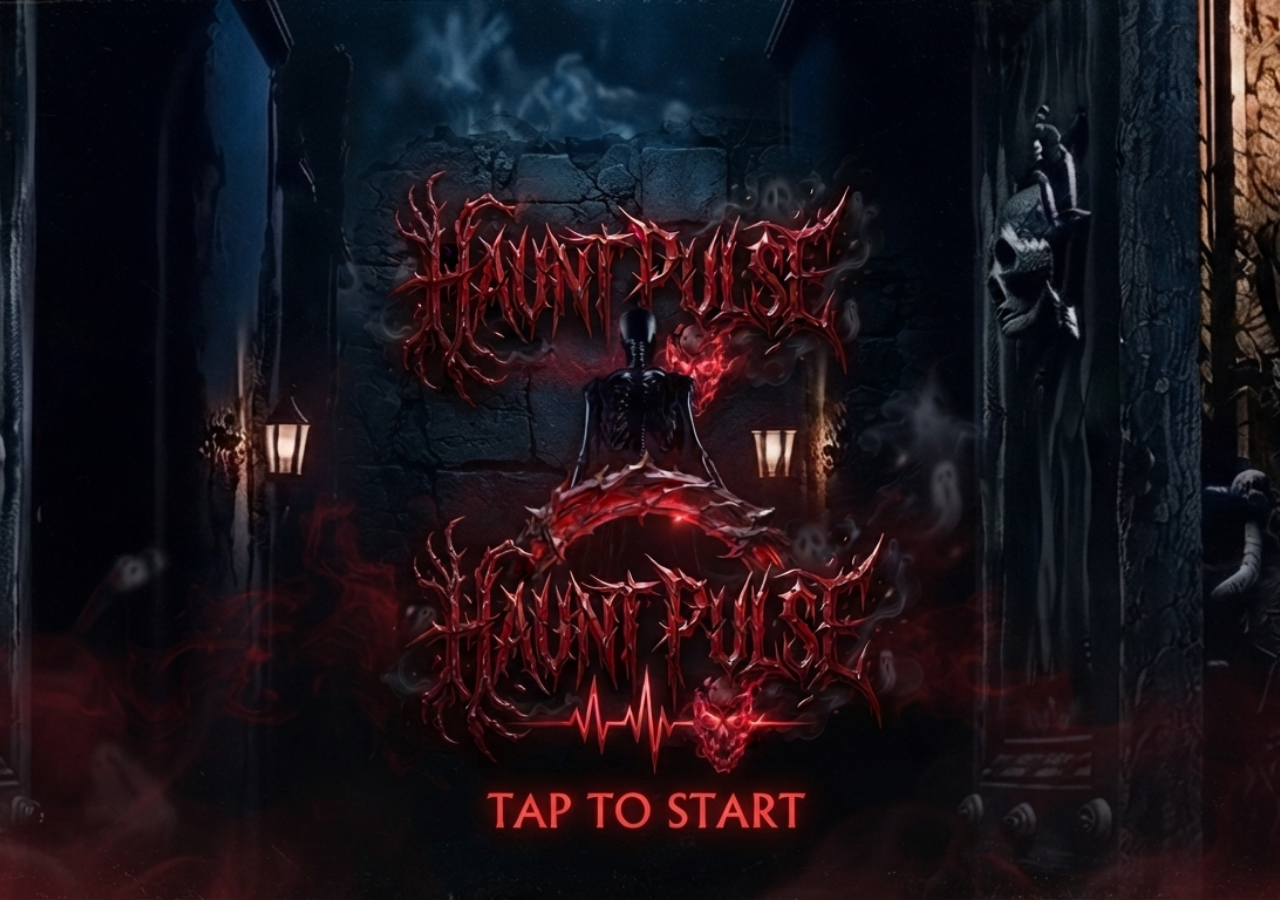
==== index.html @ 73c6eacd "Home Screen v1" ====
<!DOCTYPE html>
<html lang="en">
<head>
<meta charset="UTF-8">
<meta name="viewport" content="width=device-width, initial-scale=1.0">

<style>

body{
margin:0;
background:#000;
overflow:hidden;
}

.page-img{
position:absolute;
top:0;
left:0;
width:100%;
height:100%;
object-fit:cover;
display:none;
cursor:pointer;
}

#start-img{
display:block;
z-index:5;
}

#poster-img{
z-index:4;
}

#skeleton-img{
z-index:2;
}

@keyframes smoothFlicker{
0%,100%{
opacity:1;
filter:brightness(1);
}
50%{
opacity:.7;
filter:brightness(.8);
}
}

.flicker-effect{
animation:smoothFlicker .5s infinite;
}

/* ---------- BLINKING EYES ---------- */

.eyes{
position:absolute;
left:50%;
top:39%;
transform:translate(-50%,-50%);
width:180px;
height:40px;
display:none;
z-index:3;
pointer-events:none;
}

.eye{
position:absolute;
width:18px;
height:18px;
background:#ff0000;
border-radius:50%;
box-shadow:
0 0 8px red,
0 0 18px red,
0 0 30px crimson;
animation:blink 3s infinite,glow 1s infinite alternate;
}

.left-eye{
left:28px;
}

.right-eye{
right:28px;
}

@keyframes blink{

0%,88%,100%{
transform:scaleY(1);
opacity:1;
}

90%{
transform:scaleY(.1);
opacity:.5;
}

92%{
transform:scaleY(1);
opacity:1;
}

}

@keyframes glow{

from{
filter:brightness(.6);
}

to{
filter:brightness(1.8);
}

}

video{
position:absolute;
top:0;
left:0;
width:100%;
height:100%;
object-fit:cover;
display:none;
z-index:6;
}

</style>

</head>

<body>

<img id="start-img"
src="start.png"
class="page-img"
onclick="startSequence()">

<img id="poster-img"
src="AFTER POSTER.png"
class="page-img flicker-effect">

<img id="skeleton-img"
src="scary_house.png"
class="page-img">

<div class="eyes" id="eyes">

<div class="eye left-eye"></div>

<div class="eye right-eye"></div>

</div>

<video id="v1" src="video1.mp4"></video>

<video id="v2" src="video2.mp4"></video>

<script>

const introMusic=new Audio("intro-music.mp3");

function startSequence(){

introMusic.play();

document.getElementById("start-img").style.display="none";

document.getElementById("poster-img").style.display="block";

setTimeout(()=>{

document.getElementById("poster-img").style.display="none";

document.getElementById("skeleton-img").style.display="block";

document.getElementById("eyes").style.display="block";

},3000);

setTimeout(()=>{

document.getElementById("eyes").style.display="none";

document.getElementById("skeleton-img").style.display="none";

startVideos();

},6000);

}

function startVideos(){

const v1=document.getElementById("v1");

const v2=document.getElementById("v2");

v1.style.display="block";

v1.play();

v1.onended=function(){

v1.style.display="none";

v2.style.display="block";

v2.play();

}

v2.onended=function(){

window.location.href="main.html";

}

}

</script>

</body>
</html>
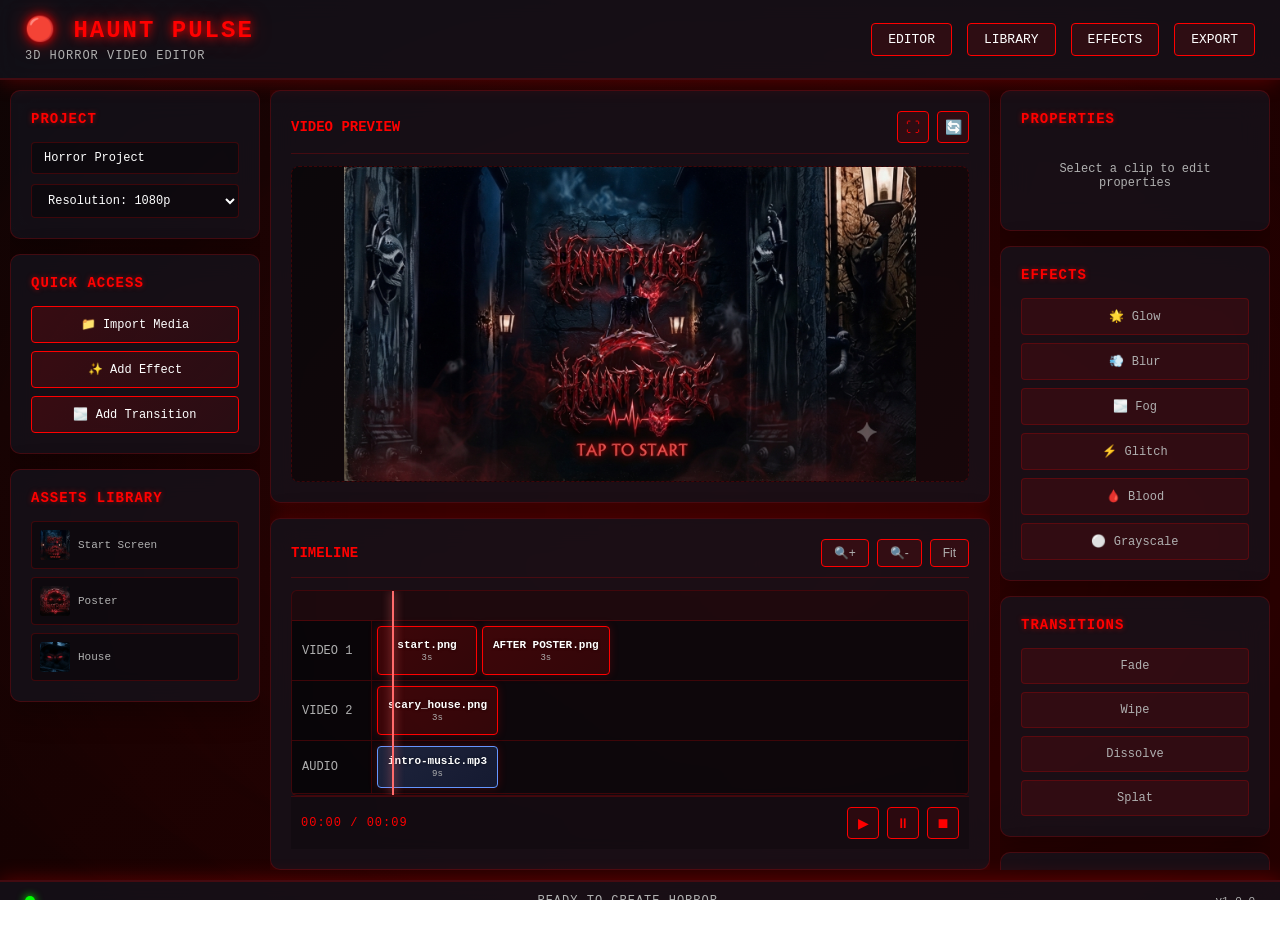
==== commit 03bc3497: "Transform into professional 3D horror video editor UI with glassmorphism, timeline, animations" ====
--- a/index.html
+++ b/index.html
@@ -1,227 +1,268 @@
-<!DOCTYPE html>
-<html lang="en">
-<head>
-<meta charset="UTF-8">
-<meta name="viewport" content="width=device-width, initial-scale=1.0">
-
-<style>
-
-body{
-margin:0;
-background:#000;
-overflow:hidden;
-}
-
-.page-img{
-position:absolute;
-top:0;
-left:0;
-width:100%;
-height:100%;
-object-fit:cover;
-display:none;
-cursor:pointer;
-}
-
-#start-img{
-display:block;
-z-index:5;
-}
-
-#poster-img{
-z-index:4;
-}
-
-#skeleton-img{
-z-index:2;
-}
-
-@keyframes smoothFlicker{
-0%,100%{
-opacity:1;
-filter:brightness(1);
-}
-50%{
-opacity:.7;
-filter:brightness(.8);
-}
-}
-
-.flicker-effect{
-animation:smoothFlicker .5s infinite;
-}
-
-/* ---------- BLINKING EYES ---------- */
-
-.eyes{
-position:absolute;
-left:50%;
-top:39%;
-transform:translate(-50%,-50%);
-width:180px;
-height:40px;
-display:none;
-z-index:3;
-pointer-events:none;
-}
-
-.eye{
-position:absolute;
-width:18px;
-height:18px;
-background:#ff0000;
-border-radius:50%;
-box-shadow:
-0 0 8px red,
-0 0 18px red,
-0 0 30px crimson;
-animation:blink 3s infinite,glow 1s infinite alternate;
-}
-
-.left-eye{
-left:28px;
-}
-
-.right-eye{
-right:28px;
-}
-
-@keyframes blink{
-
-0%,88%,100%{
-transform:scaleY(1);
-opacity:1;
-}
-
-90%{
-transform:scaleY(.1);
-opacity:.5;
-}
-
-92%{
-transform:scaleY(1);
-opacity:1;
-}
-
-}
-
-@keyframes glow{
-
-from{
-filter:brightness(.6);
-}
-
-to{
-filter:brightness(1.8);
-}
-
-}
-
-video{
-position:absolute;
-top:0;
-left:0;
-width:100%;
-height:100%;
-object-fit:cover;
-display:none;
-z-index:6;
-}
-
-</style>
-
-</head>
-
-<body>
-
-<img id="start-img"
-src="start.png"
-class="page-img"
-onclick="startSequence()">
-
-<img id="poster-img"
-src="AFTER POSTER.png"
-class="page-img flicker-effect">
-
-<img id="skeleton-img"
-src="scary_house.png"
-class="page-img">
-
-<div class="eyes" id="eyes">
-
-<div class="eye left-eye"></div>
-
-<div class="eye right-eye"></div>
-
-</div>
-
-<video id="v1" src="video1.mp4"></video>
-
-<video id="v2" src="video2.mp4"></video>
-
-<script>
-
-const introMusic=new Audio("intro-music.mp3");
-
-function startSequence(){
-
-introMusic.play();
-
-document.getElementById("start-img").style.display="none";
-
-document.getElementById("poster-img").style.display="block";
-
-setTimeout(()=>{
-
-document.getElementById("poster-img").style.display="none";
-
-document.getElementById("skeleton-img").style.display="block";
-
-document.getElementById("eyes").style.display="block";
-
-},3000);
-
-setTimeout(()=>{
-
-document.getElementById("eyes").style.display="none";
-
-document.getElementById("skeleton-img").style.display="none";
-
-startVideos();
-
-},6000);
-
-}
-
-function startVideos(){
-
-const v1=document.getElementById("v1");
-
-const v2=document.getElementById("v2");
-
-v1.style.display="block";
-
-v1.play();
-
-v1.onended=function(){
-
-v1.style.display="none";
-
-v2.style.display="block";
-
-v2.play();
-
-}
-
-v2.onended=function(){
-
-window.location.href="main.html";
-
-}
-
-}
-
-</script>
-
-</body>
-</html>+<!DOCTYPE html>
+<html lang="en">
+<head>
+    <meta charset="UTF-8">
+    <meta name="viewport" content="width=device-width, initial-scale=1.0">
+    <title>Haunt - 3D Horror Video Editor</title>
+    <link rel="stylesheet" href="style.css">
+</head>
+<body>
+
+<!-- ANIMATED FOG BACKGROUND -->
+<div class="fog-container">
+    <div class="fog fog-1"></div>
+    <div class="fog fog-2"></div>
+    <div class="fog fog-3"></div>
+</div>
+
+<!-- HEADER -->
+<header class="header">
+    <div class="header-content">
+        <div class="logo-section">
+            <h1 class="logo">🔴 HAUNT PULSE</h1>
+            <span class="tagline">3D Horror Video Editor</span>
+        </div>
+        <nav class="nav">
+            <button class="nav-btn" onclick="showTab('editor')">Editor</button>
+            <button class="nav-btn" onclick="showTab('library')">Library</button>
+            <button class="nav-btn" onclick="showTab('effects')">Effects</button>
+            <button class="nav-btn" onclick="showTab('export')">Export</button>
+        </nav>
+    </div>
+</header>
+
+<!-- MAIN CONTAINER -->
+<div class="main-container">
+    
+    <!-- SIDEBAR LEFT -->
+    <aside class="sidebar sidebar-left">
+        <div class="panel glass-panel">
+            <h3 class="panel-title">Project</h3>
+            <div class="project-info">
+                <input type="text" placeholder="Project Name" class="input-field" value="Horror Project">
+                <select class="input-field">
+                    <option>Resolution: 1080p</option>
+                    <option>Resolution: 4K</option>
+                    <option>Resolution: 720p</option>
+                </select>
+            </div>
+        </div>
+
+        <div class="panel glass-panel">
+            <h3 class="panel-title">Quick Access</h3>
+            <div class="quick-access">
+                <button class="quick-btn" onclick="importMedia()">📁 Import Media</button>
+                <button class="quick-btn" onclick="addEffect()">✨ Add Effect</button>
+                <button class="quick-btn" onclick="addTransition()">🌫️ Add Transition</button>
+            </div>
+        </div>
+
+        <div class="panel glass-panel">
+            <h3 class="panel-title">Assets Library</h3>
+            <div class="asset-list">
+                <div class="asset-item" onclick="selectAsset(this)">
+                    <img src="start.png" alt="Start Screen">
+                    <span>Start Screen</span>
+                </div>
+                <div class="asset-item" onclick="selectAsset(this)">
+                    <img src="AFTER POSTER.png" alt="Poster">
+                    <span>Poster</span>
+                </div>
+                <div class="asset-item" onclick="selectAsset(this)">
+                    <img src="scary_house.png" alt="House">
+                    <span>House</span>
+                </div>
+            </div>
+        </div>
+    </aside>
+
+    <!-- CENTER WORKSPACE -->
+    <main class="workspace">
+        
+        <!-- VIDEO PREVIEW -->
+        <div class="preview-container glass-panel">
+            <div class="preview-header">
+                <h3>Video Preview</h3>
+                <div class="preview-controls">
+                    <button class="preview-btn" onclick="toggleFullscreen()">⛶</button>
+                    <button class="preview-btn" onclick="resetPreview()">🔄</button>
+                </div>
+            </div>
+            <div class="video-display">
+                <img id="preview-img" src="start.png" class="preview-media" alt="Preview">
+                <video id="preview-video" class="preview-media" style="display:none;"></video>
+                <div class="blinking-eyes" id="preview-eyes">
+                    <div class="eye eye-left"></div>
+                    <div class="eye eye-right"></div>
+                </div>
+                <div class="preview-overlay">
+                    <button class="play-btn" onclick="togglePreviewPlay()">▶</button>
+                </div>
+            </div>
+        </div>
+
+        <!-- TIMELINE SECTION -->
+        <div class="timeline-container glass-panel">
+            <div class="timeline-header">
+                <h3>Timeline</h3>
+                <div class="timeline-controls">
+                    <button class="timeline-btn" onclick="zoomTimelineIn()">🔍+</button>
+                    <button class="timeline-btn" onclick="zoomTimelineOut()">🔍-</button>
+                    <button class="timeline-btn" onclick="fitTimeline()">Fit</button>
+                </div>
+            </div>
+            
+            <div class="timeline-content">
+                <div class="timeline-ruler"></div>
+                <div class="timeline-tracks">
+                    
+                    <!-- Video Track 1 -->
+                    <div class="track">
+                        <div class="track-label">Video 1</div>
+                        <div class="track-content">
+                            <div class="clip video-clip" draggable="true" onclick="selectClip(this)">
+                                <span class="clip-label">start.png</span>
+                                <span class="clip-duration">3s</span>
+                            </div>
+                            <div class="clip video-clip" draggable="true" onclick="selectClip(this)">
+                                <span class="clip-label">AFTER POSTER.png</span>
+                                <span class="clip-duration">3s</span>
+                            </div>
+                        </div>
+                    </div>
+
+                    <!-- Video Track 2 -->
+                    <div class="track">
+                        <div class="track-label">Video 2</div>
+                        <div class="track-content">
+                            <div class="clip video-clip" draggable="true" onclick="selectClip(this)">
+                                <span class="clip-label">scary_house.png</span>
+                                <span class="clip-duration">3s</span>
+                            </div>
+                        </div>
+                    </div>
+
+                    <!-- Audio Track -->
+                    <div class="track audio-track">
+                        <div class="track-label">Audio</div>
+                        <div class="track-content">
+                            <div class="clip audio-clip" draggable="true" onclick="selectClip(this)">
+                                <span class="clip-label">intro-music.mp3</span>
+                                <span class="clip-duration">9s</span>
+                            </div>
+                        </div>
+                    </div>
+
+                </div>
+                <div class="timeline-playhead"></div>
+            </div>
+
+            <div class="timeline-footer">
+                <div class="time-display">
+                    <span id="current-time">00:00</span> / <span id="total-time">00:09</span>
+                </div>
+                <div class="timeline-playback">
+                    <button class="play-btn-timeline" onclick="playTimeline()">▶</button>
+                    <button class="play-btn-timeline" onclick="pauseTimeline()">⏸</button>
+                    <button class="play-btn-timeline" onclick="stopTimeline()">⏹</button>
+                </div>
+            </div>
+        </div>
+    </main>
+
+    <!-- SIDEBAR RIGHT -->
+    <aside class="sidebar sidebar-right">
+        
+        <!-- PROPERTIES PANEL -->
+        <div class="panel glass-panel">
+            <h3 class="panel-title">Properties</h3>
+            <div class="properties-content" id="properties-content">
+                <p class="info-text">Select a clip to edit properties</p>
+            </div>
+        </div>
+
+        <!-- EFFECTS PANEL -->
+        <div class="panel glass-panel">
+            <h3 class="panel-title">Effects</h3>
+            <div class="effects-list">
+                <button class="effect-btn" onclick="applyEffect('glow')">🌟 Glow</button>
+                <button class="effect-btn" onclick="applyEffect('blur')">💨 Blur</button>
+                <button class="effect-btn" onclick="applyEffect('fog')">🌫️ Fog</button>
+                <button class="effect-btn" onclick="applyEffect('glitch')">⚡ Glitch</button>
+                <button class="effect-btn" onclick="applyEffect('blood')">🩸 Blood</button>
+                <button class="effect-btn" onclick="applyEffect('grayscale')">⚪ Grayscale</button>
+            </div>
+        </div>
+
+        <!-- TRANSITIONS PANEL -->
+        <div class="panel glass-panel">
+            <h3 class="panel-title">Transitions</h3>
+            <div class="transitions-list">
+                <button class="transition-btn" onclick="applyTransition('fade')">Fade</button>
+                <button class="transition-btn" onclick="applyTransition('wipe')">Wipe</button>
+                <button class="transition-btn" onclick="applyTransition('dissolve')">Dissolve</button>
+                <button class="transition-btn" onclick="applyTransition('blood-splat')">Splat</button>
+            </div>
+        </div>
+
+        <!-- EXPORT PANEL -->
+        <div class="panel glass-panel">
+            <h3 class="panel-title">Export</h3>
+            <div class="export-options">
+                <button class="export-btn primary-btn" onclick="exportProject()">📤 Export Video</button>
+                <button class="export-btn" onclick="exportPreset()">💾 Save Preset</button>
+            </div>
+        </div>
+    </aside>
+
+</div>
+
+<!-- FOOTER -->
+<footer class="footer">
+    <div class="footer-content">
+        <span class="status-indicator">● Online</span>
+        <span class="status-text">Ready to Create Horror</span>
+        <span class="version">v1.0.0</span>
+    </div>
+</footer>
+
+<!-- MODALS -->
+<div class="modal" id="export-modal">
+    <div class="modal-content glass-panel">
+        <div class="modal-header">
+            <h2>Export Project</h2>
+            <button class="close-btn" onclick="closeModal('export-modal')">&times;</button>
+        </div>
+        <div class="modal-body">
+            <div class="form-group">
+                <label>Filename:</label>
+                <input type="text" value="horror-project.mp4" class="input-field">
+            </div>
+            <div class="form-group">
+                <label>Quality:</label>
+                <select class="input-field">
+                    <option>4K (2160p) - High</option>
+                    <option selected>1080p - Standard</option>
+                    <option>720p - Fast</option>
+                </select>
+            </div>
+            <div class="form-group">
+                <label>Format:</label>
+                <select class="input-field">
+                    <option>MP4</option>
+                    <option>WebM</option>
+                    <option>MOV</option>
+                </select>
+            </div>
+        </div>
+        <div class="modal-footer">
+            <button class="btn secondary-btn" onclick="closeModal('export-modal')">Cancel</button>
+            <button class="btn primary-btn" onclick="confirmExport()">Export</button>
+        </div>
+    </div>
+</div>
+
+<script src="script.js"></script>
+
+</body>
+</html>
--- a/style.css
+++ b/style.css
@@ -0,0 +1,1094 @@
+/* ==================== GLOBAL STYLES ==================== */
+
+* {
+    margin: 0;
+    padding: 0;
+    box-sizing: border-box;
+}
+
+:root {
+    --primary-color: #ff0000;
+    --secondary-color: #cc0000;
+    --bg-dark: #0a0a0a;
+    --bg-darker: #050505;
+    --glass-bg: rgba(20, 20, 30, 0.7);
+    --glass-border: rgba(255, 0, 0, 0.2);
+    --text-primary: #ffffff;
+    --text-secondary: #b0b0b0;
+    --accent-red: #ff0000;
+    --accent-glow: #ff6b6b;
+    --shadow-glow: 0 0 20px rgba(255, 0, 0, 0.3);
+    --font-horror: 'Courier New', monospace;
+}
+
+html, body {
+    width: 100%;
+    height: 100%;
+    overflow: hidden;
+    background: linear-gradient(135deg, var(--bg-darker) 0%, #1a0000 100%);
+    color: var(--text-primary);
+    font-family: var(--font-horror);
+}
+
+/* ==================== FOG ANIMATION ==================== */
+
+.fog-container {
+    position: fixed;
+    top: 0;
+    left: 0;
+    width: 100%;
+    height: 100%;
+    pointer-events: none;
+    z-index: 1;
+    overflow: hidden;
+}
+
+.fog {
+    position: absolute;
+    width: 200%;
+    height: 200%;
+    background: radial-gradient(ellipse at center, rgba(255, 0, 0, 0.05) 0%, transparent 70%);
+    filter: blur(50px);
+    animation: fogDrift 20s infinite ease-in-out;
+}
+
+.fog-1 {
+    top: -50%;
+    left: -50%;
+    animation-delay: 0s;
+}
+
+.fog-2 {
+    top: -40%;
+    left: -40%;
+    animation-delay: 5s;
+}
+
+.fog-3 {
+    top: -45%;
+    left: -45%;
+    animation-delay: 10s;
+}
+
+@keyframes fogDrift {
+    0%, 100% {
+        transform: translate(0, 0) scale(1);
+        opacity: 0.3;
+    }
+    50% {
+        transform: translate(50px, 30px) scale(1.1);
+        opacity: 0.5;
+    }
+}
+
+/* ==================== HEADER ==================== */
+
+.header {
+    position: relative;
+    z-index: 100;
+    background: var(--glass-bg);
+    backdrop-filter: blur(10px);
+    border-bottom: 2px solid var(--glass-border);
+    padding: 15px 25px;
+    box-shadow: var(--shadow-glow);
+}
+
+.header-content {
+    display: flex;
+    justify-content: space-between;
+    align-items: center;
+    max-width: 1800px;
+    margin: 0 auto;
+}
+
+.logo-section {
+    display: flex;
+    flex-direction: column;
+    gap: 5px;
+}
+
+.logo {
+    font-size: 24px;
+    font-weight: bold;
+    color: var(--accent-red);
+    text-shadow: 0 0 10px var(--accent-red), 0 0 20px rgba(255, 0, 0, 0.5);
+    animation: pulseGlow 2s ease-in-out infinite;
+    letter-spacing: 2px;
+}
+
+.tagline {
+    font-size: 12px;
+    color: var(--text-secondary);
+    text-transform: uppercase;
+    letter-spacing: 1px;
+}
+
+@keyframes pulseGlow {
+    0%, 100% {
+        text-shadow: 0 0 10px var(--accent-red), 0 0 20px rgba(255, 0, 0, 0.5);
+    }
+    50% {
+        text-shadow: 0 0 20px var(--accent-red), 0 0 40px rgba(255, 0, 0, 0.8);
+    }
+}
+
+.nav {
+    display: flex;
+    gap: 15px;
+}
+
+.nav-btn {
+    padding: 8px 16px;
+    background: rgba(255, 0, 0, 0.1);
+    border: 1px solid var(--accent-red);
+    color: var(--text-primary);
+    border-radius: 4px;
+    cursor: pointer;
+    font-family: var(--font-horror);
+    font-size: 13px;
+    text-transform: uppercase;
+    transition: all 0.3s ease;
+}
+
+.nav-btn:hover {
+    background: rgba(255, 0, 0, 0.2);
+    box-shadow: 0 0 10px rgba(255, 0, 0, 0.4);
+    transform: translateY(-2px);
+}
+
+/* ==================== MAIN LAYOUT ==================== */
+
+.main-container {
+    display: grid;
+    grid-template-columns: 280px 1fr 300px;
+    gap: 15px;
+    padding: 15px;
+    height: calc(100vh - 100px);
+    z-index: 10;
+    position: relative;
+}
+
+@media (max-width: 1400px) {
+    .main-container {
+        grid-template-columns: 250px 1fr 270px;
+        gap: 10px;
+        padding: 10px;
+    }
+}
+
+@media (max-width: 1200px) {
+    .main-container {
+        grid-template-columns: 1fr;
+        height: auto;
+    }
+    
+    .sidebar {
+        display: none;
+    }
+}
+
+/* ==================== SIDEBARS ==================== */
+
+.sidebar {
+    display: flex;
+    flex-direction: column;
+    gap: 15px;
+    overflow-y: auto;
+}
+
+.sidebar::-webkit-scrollbar {
+    width: 8px;
+}
+
+.sidebar::-webkit-scrollbar-track {
+    background: var(--glass-bg);
+    border-radius: 10px;
+}
+
+.sidebar::-webkit-scrollbar-thumb {
+    background: var(--accent-red);
+    border-radius: 10px;
+}
+
+.sidebar-left {
+    max-height: 100%;
+}
+
+.sidebar-right {
+    max-height: 100%;
+}
+
+/* ==================== GLASSMORPHISM PANELS ==================== */
+
+.glass-panel {
+    background: var(--glass-bg);
+    backdrop-filter: blur(15px);
+    border: 1px solid var(--glass-border);
+    border-radius: 10px;
+    padding: 20px;
+    box-shadow: 0 8px 32px rgba(0, 0, 0, 0.3), var(--shadow-glow);
+    transition: all 0.3s ease;
+}
+
+.glass-panel:hover {
+    border-color: var(--accent-red);
+    box-shadow: 0 8px 32px rgba(0, 0, 0, 0.4), 0 0 30px rgba(255, 0, 0, 0.4);
+    transform: translateY(-2px);
+}
+
+.panel {
+    border-radius: 10px;
+    background: var(--glass-bg);
+    backdrop-filter: blur(15px);
+    border: 1px solid var(--glass-border);
+    box-shadow: 0 8px 32px rgba(0, 0, 0, 0.3);
+}
+
+.panel-title {
+    color: var(--accent-red);
+    font-size: 14px;
+    text-transform: uppercase;
+    letter-spacing: 1px;
+    margin-bottom: 15px;
+    text-shadow: 0 0 5px rgba(255, 0, 0, 0.5);
+}
+
+/* ==================== WORKSPACE ==================== */
+
+.workspace {
+    display: flex;
+    flex-direction: column;
+    gap: 15px;
+    height: 100%;
+    overflow: hidden;
+}
+
+/* ==================== PREVIEW CONTAINER ==================== */
+
+.preview-container {
+    flex: 1.2;
+    display: flex;
+    flex-direction: column;
+    min-height: 250px;
+}
+
+.preview-header {
+    display: flex;
+    justify-content: space-between;
+    align-items: center;
+    margin-bottom: 12px;
+    padding-bottom: 10px;
+    border-bottom: 1px solid var(--glass-border);
+}
+
+.preview-header h3 {
+    color: var(--accent-red);
+    font-size: 14px;
+    text-transform: uppercase;
+}
+
+.preview-controls {
+    display: flex;
+    gap: 8px;
+}
+
+.preview-btn {
+    width: 32px;
+    height: 32px;
+    background: rgba(255, 0, 0, 0.1);
+    border: 1px solid var(--accent-red);
+    color: var(--accent-red);
+    border-radius: 4px;
+    cursor: pointer;
+    font-size: 14px;
+    transition: all 0.2s ease;
+}
+
+.preview-btn:hover {
+    background: rgba(255, 0, 0, 0.2);
+    box-shadow: 0 0 10px rgba(255, 0, 0, 0.4);
+}
+
+.video-display {
+    flex: 1;
+    position: relative;
+    background: linear-gradient(135deg, rgba(0, 0, 0, 0.5), rgba(20, 0, 0, 0.5));
+    border: 1px dashed var(--glass-border);
+    border-radius: 8px;
+    overflow: hidden;
+    display: flex;
+    align-items: center;
+    justify-content: center;
+}
+
+.preview-media {
+    width: 100%;
+    height: 100%;
+    object-fit: contain;
+}
+
+.blinking-eyes {
+    position: absolute;
+    width: 100px;
+    height: 25px;
+    top: 50%;
+    left: 50%;
+    transform: translate(-50%, -50%);
+    display: none;
+    z-index: 5;
+}
+
+.eye {
+    position: absolute;
+    width: 12px;
+    height: 12px;
+    background: var(--accent-red);
+    border-radius: 50%;
+    box-shadow: 0 0 8px var(--accent-red), 0 0 15px rgba(255, 0, 0, 0.6);
+    animation: blink 3s infinite, eyeGlow 1s infinite alternate;
+}
+
+.eye-left {
+    left: 15px;
+    top: 50%;
+    transform: translateY(-50%);
+}
+
+.eye-right {
+    right: 15px;
+    top: 50%;
+    transform: translateY(-50%);
+}
+
+@keyframes blink {
+    0%, 88%, 100% {
+        transform: translateY(-50%) scaleY(1);
+        opacity: 1;
+    }
+    90%, 92% {
+        transform: translateY(-50%) scaleY(0.1);
+        opacity: 0.5;
+    }
+}
+
+@keyframes eyeGlow {
+    from {
+        filter: brightness(0.6);
+        box-shadow: 0 0 5px var(--accent-red), 0 0 10px rgba(255, 0, 0, 0.4);
+    }
+    to {
+        filter: brightness(1.8);
+        box-shadow: 0 0 15px var(--accent-red), 0 0 30px rgba(255, 0, 0, 0.8);
+    }
+}
+
+.preview-overlay {
+    position: absolute;
+    inset: 0;
+    display: flex;
+    align-items: center;
+    justify-content: center;
+    background: rgba(0, 0, 0, 0.3);
+    opacity: 0;
+    transition: opacity 0.3s ease;
+}
+
+.video-display:hover .preview-overlay {
+    opacity: 1;
+}
+
+.play-btn {
+    width: 60px;
+    height: 60px;
+    border-radius: 50%;
+    background: rgba(255, 0, 0, 0.3);
+    border: 2px solid var(--accent-red);
+    color: var(--accent-red);
+    font-size: 24px;
+    cursor: pointer;
+    transition: all 0.3s ease;
+    display: flex;
+    align-items: center;
+    justify-content: center;
+}
+
+.play-btn:hover {
+    background: rgba(255, 0, 0, 0.5);
+    box-shadow: 0 0 20px rgba(255, 0, 0, 0.6);
+    transform: scale(1.1);
+}
+
+/* ==================== TIMELINE ==================== */
+
+.timeline-container {
+    flex: 1;
+    display: flex;
+    flex-direction: column;
+    min-height: 200px;
+}
+
+.timeline-header {
+    display: flex;
+    justify-content: space-between;
+    align-items: center;
+    margin-bottom: 12px;
+    padding-bottom: 10px;
+    border-bottom: 1px solid var(--glass-border);
+}
+
+.timeline-header h3 {
+    color: var(--accent-red);
+    font-size: 14px;
+    text-transform: uppercase;
+}
+
+.timeline-controls {
+    display: flex;
+    gap: 8px;
+}
+
+.timeline-btn {
+    padding: 6px 12px;
+    background: rgba(255, 0, 0, 0.1);
+    border: 1px solid var(--accent-red);
+    color: var(--text-secondary);
+    border-radius: 4px;
+    cursor: pointer;
+    font-size: 12px;
+    transition: all 0.2s ease;
+}
+
+.timeline-btn:hover {
+    background: rgba(255, 0, 0, 0.2);
+    color: var(--accent-red);
+}
+
+.timeline-content {
+    flex: 1;
+    position: relative;
+    background: rgba(0, 0, 0, 0.3);
+    border: 1px solid var(--glass-border);
+    border-radius: 6px;
+    overflow-x: auto;
+    overflow-y: auto;
+    display: flex;
+    flex-direction: column;
+}
+
+.timeline-content::-webkit-scrollbar {
+    height: 8px;
+}
+
+.timeline-content::-webkit-scrollbar-track {
+    background: transparent;
+}
+
+.timeline-content::-webkit-scrollbar-thumb {
+    background: var(--accent-red);
+    border-radius: 4px;
+}
+
+.timeline-ruler {
+    height: 30px;
+    background: rgba(255, 0, 0, 0.05);
+    border-bottom: 1px solid var(--glass-border);
+    display: flex;
+    align-items: center;
+    padding: 0 10px;
+    font-size: 10px;
+    color: var(--text-secondary);
+    position: sticky;
+    top: 0;
+    z-index: 5;
+}
+
+.timeline-tracks {
+    flex: 1;
+    position: relative;
+}
+
+.track {
+    display: flex;
+    border-bottom: 1px solid var(--glass-border);
+    min-height: 60px;
+    background: rgba(0, 0, 0, 0.2);
+}
+
+.track:hover {
+    background: rgba(255, 0, 0, 0.05);
+}
+
+.track-label {
+    width: 80px;
+    padding: 10px;
+    font-size: 12px;
+    color: var(--text-secondary);
+    border-right: 1px solid var(--glass-border);
+    display: flex;
+    align-items: center;
+    text-transform: uppercase;
+    background: rgba(0, 0, 0, 0.3);
+}
+
+.track-content {
+    flex: 1;
+    position: relative;
+    display: flex;
+    padding: 5px;
+    gap: 5px;
+}
+
+.clip {
+    position: relative;
+    background: linear-gradient(135deg, rgba(255, 0, 0, 0.2), rgba(200, 0, 0, 0.2));
+    border: 1px solid var(--accent-red);
+    border-radius: 4px;
+    padding: 8px 10px;
+    min-width: 100px;
+    cursor: grab;
+    user-select: none;
+    display: flex;
+    flex-direction: column;
+    justify-content: center;
+    align-items: center;
+    transition: all 0.2s ease;
+    box-shadow: 0 0 10px rgba(255, 0, 0, 0.2);
+}
+
+.clip:active {
+    cursor: grabbing;
+}
+
+.clip:hover {
+    background: linear-gradient(135deg, rgba(255, 0, 0, 0.3), rgba(200, 0, 0, 0.3));
+    box-shadow: 0 0 15px rgba(255, 0, 0, 0.4);
+    transform: translateY(-2px);
+}
+
+.clip.selected {
+    border-color: var(--accent-glow);
+    background: linear-gradient(135deg, rgba(255, 107, 107, 0.4), rgba(220, 50, 50, 0.4));
+    box-shadow: 0 0 20px rgba(255, 0, 0, 0.6);
+}
+
+.clip-label {
+    font-size: 11px;
+    color: var(--text-primary);
+    font-weight: bold;
+    text-shadow: 0 0 3px rgba(0, 0, 0, 0.5);
+}
+
+.clip-duration {
+    font-size: 9px;
+    color: var(--text-secondary);
+    margin-top: 2px;
+}
+
+.video-clip {
+    background: linear-gradient(135deg, rgba(255, 0, 0, 0.2), rgba(200, 0, 0, 0.2));
+    border-color: var(--accent-red);
+}
+
+.audio-clip {
+    background: linear-gradient(135deg, rgba(100, 150, 255, 0.2), rgba(50, 100, 200, 0.2));
+    border-color: #6496ff;
+}
+
+.audio-track {
+    min-height: 50px;
+}
+
+.timeline-playhead {
+    position: absolute;
+    width: 2px;
+    height: 100%;
+    background: var(--accent-glow);
+    top: 0;
+    left: 100px;
+    z-index: 10;
+    box-shadow: 0 0 10px var(--accent-glow);
+}
+
+.timeline-footer {
+    display: flex;
+    justify-content: space-between;
+    align-items: center;
+    padding: 10px;
+    border-top: 1px solid var(--glass-border);
+    background: rgba(0, 0, 0, 0.2);
+}
+
+.time-display {
+    font-size: 12px;
+    color: var(--accent-red);
+    font-family: 'Courier New', monospace;
+    letter-spacing: 1px;
+}
+
+.timeline-playback {
+    display: flex;
+    gap: 8px;
+}
+
+.play-btn-timeline {
+    width: 32px;
+    height: 32px;
+    background: rgba(255, 0, 0, 0.1);
+    border: 1px solid var(--accent-red);
+    color: var(--accent-red);
+    border-radius: 4px;
+    cursor: pointer;
+    font-size: 14px;
+    transition: all 0.2s ease;
+    display: flex;
+    align-items: center;
+    justify-content: center;
+}
+
+.play-btn-timeline:hover {
+    background: rgba(255, 0, 0, 0.2);
+    box-shadow: 0 0 10px rgba(255, 0, 0, 0.4);
+}
+
+/* ==================== PROJECT INFO ==================== */
+
+.project-info {
+    display: flex;
+    flex-direction: column;
+    gap: 10px;
+}
+
+.input-field {
+    padding: 8px 12px;
+    background: rgba(0, 0, 0, 0.3);
+    border: 1px solid var(--glass-border);
+    border-radius: 4px;
+    color: var(--text-primary);
+    font-family: var(--font-horror);
+    font-size: 12px;
+    transition: all 0.2s ease;
+}
+
+.input-field:focus {
+    outline: none;
+    border-color: var(--accent-red);
+    box-shadow: 0 0 10px rgba(255, 0, 0, 0.3);
+    background: rgba(255, 0, 0, 0.05);
+}
+
+.input-field::placeholder {
+    color: var(--text-secondary);
+}
+
+/* ==================== QUICK ACCESS ==================== */
+
+.quick-access {
+    display: flex;
+    flex-direction: column;
+    gap: 8px;
+}
+
+.quick-btn {
+    padding: 10px;
+    background: linear-gradient(135deg, rgba(255, 0, 0, 0.15), rgba(200, 0, 0, 0.1));
+    border: 1px solid var(--accent-red);
+    color: var(--text-primary);
+    border-radius: 4px;
+    cursor: pointer;
+    font-size: 12px;
+    font-family: var(--font-horror);
+    transition: all 0.2s ease;
+}
+
+.quick-btn:hover {
+    background: linear-gradient(135deg, rgba(255, 0, 0, 0.25), rgba(200, 0, 0, 0.2));
+    box-shadow: 0 0 10px rgba(255, 0, 0, 0.4);
+    transform: translateX(3px);
+}
+
+/* ==================== ASSET LIST ==================== */
+
+.asset-list {
+    display: grid;
+    grid-template-columns: 1fr;
+    gap: 8px;
+}
+
+.asset-item {
+    display: flex;
+    align-items: center;
+    gap: 8px;
+    padding: 8px;
+    background: rgba(0, 0, 0, 0.3);
+    border: 1px solid var(--glass-border);
+    border-radius: 4px;
+    cursor: pointer;
+    transition: all 0.2s ease;
+}
+
+.asset-item:hover {
+    border-color: var(--accent-red);
+    background: rgba(255, 0, 0, 0.05);
+    transform: translateX(3px);
+}
+
+.asset-item img {
+    width: 30px;
+    height: 30px;
+    object-fit: cover;
+    border-radius: 3px;
+}
+
+.asset-item span {
+    font-size: 11px;
+    color: var(--text-secondary);
+    flex: 1;
+    white-space: nowrap;
+    overflow: hidden;
+    text-overflow: ellipsis;
+}
+
+/* ==================== EFFECTS & TRANSITIONS ==================== */
+
+.effects-list,
+.transitions-list {
+    display: grid;
+    grid-template-columns: 1fr;
+    gap: 8px;
+}
+
+.effect-btn,
+.transition-btn {
+    padding: 10px;
+    background: rgba(255, 0, 0, 0.1);
+    border: 1px solid var(--glass-border);
+    color: var(--text-secondary);
+    border-radius: 4px;
+    cursor: pointer;
+    font-size: 12px;
+    font-family: var(--font-horror);
+    transition: all 0.2s ease;
+}
+
+.effect-btn:hover,
+.transition-btn:hover {
+    background: rgba(255, 0, 0, 0.2);
+    border-color: var(--accent-red);
+    color: var(--accent-red);
+    box-shadow: 0 0 10px rgba(255, 0, 0, 0.3);
+}
+
+/* ==================== PROPERTIES ==================== */
+
+.properties-content {
+    display: flex;
+    flex-direction: column;
+    gap: 10px;
+}
+
+.info-text {
+    color: var(--text-secondary);
+    font-size: 12px;
+    text-align: center;
+    padding: 20px 10px;
+}
+
+/* ==================== EXPORT OPTIONS ==================== */
+
+.export-options {
+    display: flex;
+    flex-direction: column;
+    gap: 8px;
+}
+
+.export-btn {
+    padding: 10px;
+    background: rgba(255, 0, 0, 0.1);
+    border: 1px solid var(--glass-border);
+    color: var(--text-secondary);
+    border-radius: 4px;
+    cursor: pointer;
+    font-size: 12px;
+    font-family: var(--font-horror);
+    transition: all 0.2s ease;
+    text-transform: uppercase;
+    letter-spacing: 0.5px;
+}
+
+.export-btn:hover {
+    background: rgba(255, 0, 0, 0.2);
+    border-color: var(--accent-red);
+    color: var(--accent-red);
+    box-shadow: 0 0 10px rgba(255, 0, 0, 0.3);
+}
+
+.primary-btn {
+    background: linear-gradient(135deg, rgba(255, 0, 0, 0.25), rgba(200, 0, 0, 0.15));
+    border-color: var(--accent-red);
+    color: var(--accent-red);
+}
+
+.primary-btn:hover {
+    background: linear-gradient(135deg, rgba(255, 0, 0, 0.35), rgba(200, 0, 0, 0.25));
+    box-shadow: 0 0 15px rgba(255, 0, 0, 0.5);
+}
+
+.secondary-btn {
+    background: rgba(100, 100, 100, 0.2);
+    border-color: var(--text-secondary);
+    color: var(--text-secondary);
+}
+
+.secondary-btn:hover {
+    background: rgba(100, 100, 100, 0.3);
+    border-color: var(--text-primary);
+    color: var(--text-primary);
+}
+
+/* ==================== FOOTER ==================== */
+
+.footer {
+    position: relative;
+    z-index: 100;
+    background: var(--glass-bg);
+    backdrop-filter: blur(10px);
+    border-top: 2px solid var(--glass-border);
+    padding: 12px 25px;
+    box-shadow: var(--shadow-glow);
+}
+
+.footer-content {
+    display: flex;
+    justify-content: space-between;
+    align-items: center;
+    max-width: 1800px;
+    margin: 0 auto;
+}
+
+.status-indicator {
+    width: 10px;
+    height: 10px;
+    background: #00ff00;
+    border-radius: 50%;
+    display: inline-block;
+    margin-right: 5px;
+    box-shadow: 0 0 8px #00ff00;
+    animation: pulse 1.5s ease-in-out infinite;
+}
+
+@keyframes pulse {
+    0%, 100% {
+        opacity: 1;
+    }
+    50% {
+        opacity: 0.5;
+    }
+}
+
+.status-text {
+    flex: 1;
+    text-align: center;
+    color: var(--text-secondary);
+    font-size: 12px;
+    text-transform: uppercase;
+    letter-spacing: 1px;
+}
+
+.version {
+    color: var(--text-secondary);
+    font-size: 11px;
+}
+
+/* ==================== MODALS ==================== */
+
+.modal {
+    display: none;
+    position: fixed;
+    inset: 0;
+    background: rgba(0, 0, 0, 0.7);
+    z-index: 1000;
+    align-items: center;
+    justify-content: center;
+    backdrop-filter: blur(5px);
+}
+
+.modal.active {
+    display: flex;
+}
+
+.modal-content {
+    width: 90%;
+    max-width: 500px;
+    max-height: 80vh;
+    display: flex;
+    flex-direction: column;
+    border: 2px solid var(--accent-red);
+}
+
+.modal-header {
+    display: flex;
+    justify-content: space-between;
+    align-items: center;
+    padding: 20px;
+    border-bottom: 1px solid var(--glass-border);
+}
+
+.modal-header h2 {
+    color: var(--accent-red);
+    font-size: 18px;
+    text-transform: uppercase;
+    letter-spacing: 1px;
+}
+
+.close-btn {
+    width: 32px;
+    height: 32px;
+    background: rgba(255, 0, 0, 0.1);
+    border: 1px solid var(--accent-red);
+    color: var(--accent-red);
+    font-size: 24px;
+    cursor: pointer;
+    border-radius: 4px;
+    transition: all 0.2s ease;
+    display: flex;
+    align-items: center;
+    justify-content: center;
+}
+
+.close-btn:hover {
+    background: rgba(255, 0, 0, 0.2);
+    box-shadow: 0 0 10px rgba(255, 0, 0, 0.4);
+}
+
+.modal-body {
+    flex: 1;
+    padding: 20px;
+    overflow-y: auto;
+    display: flex;
+    flex-direction: column;
+    gap: 15px;
+}
+
+.form-group {
+    display: flex;
+    flex-direction: column;
+    gap: 8px;
+}
+
+.form-group label {
+    color: var(--accent-red);
+    font-size: 12px;
+    text-transform: uppercase;
+    letter-spacing: 0.5px;
+}
+
+.form-group input,
+.form-group select {
+    padding: 10px 12px;
+    background: rgba(0, 0, 0, 0.3);
+    border: 1px solid var(--glass-border);
+    color: var(--text-primary);
+    border-radius: 4px;
+    font-family: var(--font-horror);
+    font-size: 13px;
+    transition: all 0.2s ease;
+}
+
+.form-group input:focus,
+.form-group select:focus {
+    outline: none;
+    border-color: var(--accent-red);
+    box-shadow: 0 0 10px rgba(255, 0, 0, 0.3);
+}
+
+.modal-footer {
+    display: flex;
+    gap: 10px;
+    padding: 20px;
+    border-top: 1px solid var(--glass-border);
+    justify-content: flex-end;
+}
+
+.btn {
+    padding: 10px 20px;
+    border: 1px solid var(--glass-border);
+    border-radius: 4px;
+    cursor: pointer;
+    font-family: var(--font-horror);
+    font-size: 12px;
+    text-transform: uppercase;
+    transition: all 0.2s ease;
+}
+
+/* ==================== RESPONSIVE ==================== */
+
+@media (max-width: 1024px) {
+    .main-container {
+        grid-template-columns: 1fr;
+    }
+    
+    .sidebar {
+        flex-direction: row;
+        height: auto;
+        margin-bottom: 15px;
+        overflow-x: auto;
+    }
+    
+    .sidebar-left,
+    .sidebar-right {
+        flex: 1;
+        min-width: 250px;
+    }
+    
+    .panel {
+        flex-shrink: 0;
+    }
+}
+
+@media (max-width: 768px) {
+    .header-content {
+        flex-direction: column;
+        gap: 10px;
+    }
+    
+    .nav {
+        width: 100%;
+        justify-content: space-around;
+    }
+    
+    .logo {
+        font-size: 20px;
+    }
+    
+    .timeline-tracks {
+        flex-direction: column;
+    }
+    
+    .track {
+        min-height: 50px;
+    }
+}
+
+@media (max-width: 480px) {
+    .main-container {
+        padding: 5px;
+        gap: 8px;
+    }
+    
+    .logo {
+        font-size: 16px;
+    }
+    
+    .tagline {
+        font-size: 10px;
+    }
+    
+    .nav {
+        gap: 8px;
+    }
+    
+    .nav-btn {
+        padding: 6px 12px;
+        font-size: 11px;
+    }
+}
